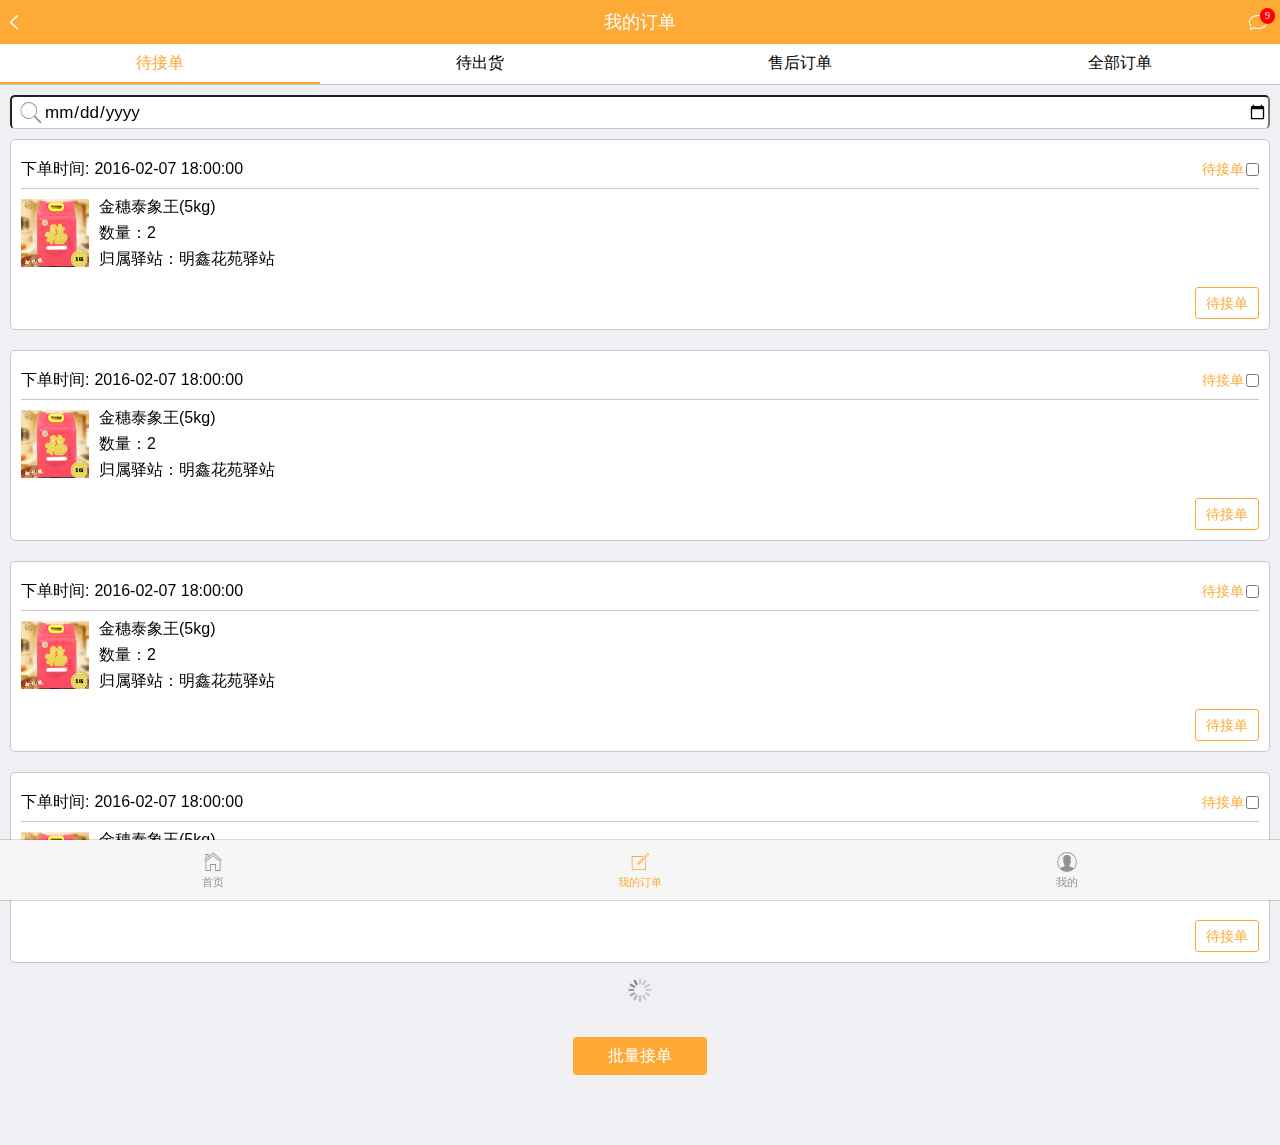
==== index2.html @ f34a5300 "update" ====
<!DOCTYPE html>
<html lang="en">
<head>
    <meta charset="UTF-8">
    <title>销售商系统</title>

    <!--移动web配置-->
    <meta name="viewport" content="width=device-width,initial-scale=1,user-scalable=no" />
    <!--加载样式-->
    <link rel="stylesheet" href="css/mui.min.css">
    <link rel="stylesheet" href="css/icons-extra.css">
    <link rel="stylesheet" href="css/index.main.css">
    <!--加载js文件-->
    <script src="js/mui.min.js"></script>
    <style type="text/css">
    /*尺寸适配1280*/
    @media screen and (max-width: 1280px){
        .mui-scroll .kit-item-people input{
            width: 100%;
        }
    }
    /*苹果6p尺寸适配414x736*/
    @media screen and (max-width: 736px){
        .mui-scroll .kit-item-people input{
            width: 100%;
        }
    }
    /*尺寸适配384x567*/
    @media screen and (max-width: 567px){
        .mui-scroll .kit-item-people input{
            width: 100%;
        }
    }

    /*苹果6/6s尺寸适配 375x667*/
    @media screen and (max-width: 375px){
        .mui-scroll .kit-item-people input{
            width: 100%;
        }
    }

   /*苹果4尺寸适配320x480  5s尺寸 320x568 */
    @media screen and (max-width: 320px){
        .mui-scroll .kit-item-people input{
            width: 100%;
        }
    }
    </style>
</head>
<body>

    <!--顶部标题栏-->
    <header class="headerBar mui-bar mui-bar-nav">
        <a class="btn-color-w mui-icon mui-icon-arrowleft mui-pull-left" href="javascript:history.go(-1)"></a>
        <h1 class="mui-title">我的订单</h1>
        <a class="btn-color-w mui-icon mui-icon-chatbubble mui-pull-right" href="message_center.html"><span class="mui-badge">9</span></a>
    </header>

    <!--底部Bar-->
    <nav class="footerBar mui-bar mui-bar-tab">
        <!-- <a class="mui-tab-item" href="#tabbar-view-home"> -->
        <a class="mui-tab-item" href="#tabbar-view-home">
            <span class="mui-icon mui-icon-home"></span>
            <span class="mui-tab-label">首页</span>
        </a>
        <a class="mui-tab-item mui-active" href="#tabbar-view-find">
            <span class="mui-icon mui-icon-compose"></span>
            <span class="mui-tab-label">我的订单</span>
        </a>
        <a class="mui-tab-item" href="#tabbar-view-user">
            <span class="mui-icon mui-icon-contact"></span>
            <span class="mui-tab-label">我的</span>
        </a>
    </nav>

    <script type="text/javascript">
        function sb1(){
            alert("11");
            //window.location.href="index1.html"; 
            window.open("index.html","_self");//"_target"
        }

        function sb2(){
            alert("2");
           // window.location.href="index2.html"; 
            window.open("index2.html","_self");
        }

        function sb3(){
            alert("3");
            //window.location.href="index3.html"; 
            window.open("index3.html","_self");
        }
    </script>

    <!--内容区域-->
    <div class="mui-content">
        <div id="tabbar-view-find" class="mui-control-content mui-active">
            <div id="segmentedControl" class="mui-slider-indicator mui-segmented-control mui-segmented-control-inverted">
                <a class="mui-control-item mui-active" href="#fxItemView1">待接单</a>
                <a class="mui-control-item" href="#fxItemView2">待出货</a>
                <a class="mui-control-item" href="#fxItemView3">售后订单</a>
                <a class="mui-control-item" href="#fxItemView4">全部订单</a>
            </div>
            
            <!--待接单模块-->
            <div id="fxItemView1" class="fx-item-view mui-slider-item mui-control-content mui-active">
                <div id="scroll-fx1" class="fx-scroll-my mui-scroll-wrapper">
                    <div class="mui-scroll">
                        <div class="kit-item-people">
                            <i class="fdj iconfont mui-icon mui-icon-search"></i>
                            <input type="date" name="date" value="">
                        </div>
                        <ul class="mui-table-view">
                            <li class="kitchen-item mui-table-view-cell mui-media">
                                <!--文字信息-->
                                <div class="title">
                                   <span>下单时间:</span>
                                   <small>2016-02-07 18:00:00</small>
                                   <span class="ing">待接单<input name="checkbox1" value="Item 3" type="checkbox"></span>
                                </div>
                                <a href="order_details_xs.html">
                                <div class="kit-item-txt mui-pull-left">
                                    <img src="images/dami.jpg" alt="">
                                    <div class='cut'>
                                        <p>金穗泰象王(5kg)</p>
                                        <p>数量：2</p>
                                        <p>归属驿站：明鑫花苑驿站</p>
                                    </div>
                                </div>
                                </a>
                                <a href="">
                                <input type="button" value="待接单">
                                </a>
                            </li>
                            <div class="cell-interval"></div>
                            <li class="kitchen-item mui-table-view-cell mui-media">
                                <!--文字信息-->
                                <div class="title">
                                   <span>下单时间:</span>
                                   <small>2016-02-07 18:00:00</small>
                                   <span class="ing">待接单<input name="checkbox1" value="Item 3" type="checkbox"></span>
                                </div>
                                <a href="order_details_xs.html">
                                <div class="kit-item-txt mui-pull-left">
                                    <img src="images/dami.jpg" alt="">
                                    <div class='cut'>
                                        <p>金穗泰象王(5kg)</p>
                                        <p>数量：2</p>
                                        <p>归属驿站：明鑫花苑驿站</p>
                                    </div>
                                </div>
                                </a>
                                <a href="">
                                <input type="button" value="待接单">
                                </a>
                            </li>
                            <div class="cell-interval"></div>
                            <li class="kitchen-item mui-table-view-cell mui-media">
                                <!--文字信息-->
                                <div class="title">
                                   <span>下单时间:</span>
                                   <small>2016-02-07 18:00:00</small>
                                   <span class="ing">待接单<input name="checkbox1" value="Item 3" type="checkbox"></span>
                                </div>
                                <a href="order_details_xs.html">
                                <div class="kit-item-txt mui-pull-left">
                                    <img src="images/dami.jpg" alt="">
                                    <div class='cut'>
                                        <p>金穗泰象王(5kg)</p>
                                        <p>数量：2</p>
                                        <p>归属驿站：明鑫花苑驿站</p>
                                    </div>
                                </div>
                                </a>
                                <a href="">
                                <input type="button" value="待接单">
                                </a>
                            </li>
                            <div class="cell-interval"></div>
                            <li class="kitchen-item mui-table-view-cell mui-media">
                                <!--文字信息-->
                                <div class="title">
                                   <span>下单时间:</span>
                                   <small>2016-02-07 18:00:00</small>
                                   <span class="ing">待接单<input name="checkbox1" value="Item 3" type="checkbox"></span>
                                </div>
                                <a href="order_details_xs.html">
                                <div class="kit-item-txt mui-pull-left">
                                    <img src="images/dami.jpg" alt="">
                                    <div class='cut'>
                                        <p>金穗泰象王(5kg)</p>
                                        <p>数量：2</p>
                                        <p>归属驿站：明鑫花苑驿站</p>
                                    </div>
                                </div>
                                </a>
                                <a href="">
                                <input type="button" value="待接单">
                                </a>
                            </li>
                            <div class="cell-in">
                                <span class="mui-spinner"></span>
                            </div>
                            <div class="mui-content-padded">
                                <button type="button" class="mui-btn-yellow">
                                    <a href="" class="more">
                                        批量接单
                                    </a>
                                </button>
                            </div> 
                        </ul>
                    </div>
                </div>
            </div>
            

            <!--待出货模块-->
            <div id="fxItemView2" class="fx-item-view mui-slider-item mui-control-content">
                <div id="scroll-fx2" class="fx-scroll-my mui-scroll-wrapper">
                    <div class="mui-scroll">
                        <div class="kit-item-people">
                            <i class="fdj iconfont mui-icon mui-icon-search"></i>
                            <input type="date" name="date" value="">
                        </div>
                        <ul class="mui-table-view">
                            <li class="kitchen-item mui-table-view-cell mui-media">
                                <!--文字信息-->
                                <div class="title">
                                   <span>下单时间:</span>
                                   <small>2016-02-07 18:00:00</small>
                                   <span class="ing">待出货<input name="checkbox1" value="Item 3" type="checkbox"></span>
                                </div>
                                <a href="order_details_xs.html">
                                <div class="kit-item-txt mui-pull-left">
                                    <img src="images/dami.jpg" alt="">
                                    <div class='cut'>
                                        <p>金穗泰象王(5kg)</p>
                                        <p>数量：2</p>
                                        <p>归属驿站：明鑫花苑驿站</p>
                                    </div>
                                </div>
                                </a>
                                <a href="">
                                <input type="button" value="&nbsp&nbsp&nbsp&nbsp出货&nbsp&nbsp&nbsp&nbsp">
                                </a>
                            </li>
                            <div class="cell-interval"></div>
                            <li class="kitchen-item mui-table-view-cell mui-media">
                                <!--文字信息-->
                                <div class="title">
                                   <span>下单时间:</span>
                                   <small>2016-02-07 18:00:00</small>
                                   <span class="ing">待出货<input name="checkbox1" value="Item 3" type="checkbox"></span>
                                </div>
                                <a href="order_details_xs.html">
                                <div class="kit-item-txt mui-pull-left">
                                    <img src="images/dami.jpg" alt="">
                                    <div class='cut'>
                                        <p>金穗泰象王(5kg)</p>
                                        <p>数量：2</p>
                                        <p>归属驿站：明鑫花苑驿站</p>
                                    </div>
                                </div>
                                </a>
                                <a href="">
                                <input type="button" value="&nbsp&nbsp&nbsp&nbsp出货&nbsp&nbsp&nbsp&nbsp">
                                </a>
                            </li>
                            <div class="cell-in">
                                <span class="mui-spinner"></span>
                            </div>
                            <div class="mui-content-padded">
                                <button type="button" class="mui-btn-yellow">
                                    <a href="" class="more">
                                        批量出货
                                    </a>
                                </button>
                            </div>
                        </ul>
                    </div>
                </div>
            </div>

            <!--售后订单模块-->
            <div id="fxItemView3" class="fx-item-view mui-slider-item mui-control-content">
                <div id="scroll-fx3" class="fx-scroll-my mui-scroll-wrapper">
                    <div class="mui-scroll">
                        <div class="kit-item-people">
                            <i class="fdj iconfont mui-icon mui-icon-search"></i>
                            <input type="date" name="date" value="">
                        </div>
                        <ul class="mui-table-view">
                            <li class="kitchen-item mui-table-view-cell mui-media">
                                <!--文字信息-->
                                <div class="title">
                                   <span>下单时间:</span>
                                   <small>2016-02-07 18:00:00</small>
                                   <span class="ing">待出货</span>
                                </div>
                                <a href="order_details_xs.html">
                                <div class="kit-item-txt mui-pull-left">
                                    <img src="images/dami.jpg" alt="">
                                    <div class='cut'>
                                        <p>金穗泰象王(5kg)</p>
                                        <p>数量：2</p>
                                        <p>归属驿站：明鑫花苑驿站</p>
                                    </div>
                                    <span class="shouhou">退款中</span>
                                </div>
                                </a>
                            </li>
                            <div class="cell-interval"></div>
                            <li class="kitchen-item mui-table-view-cell mui-media">
                                <!--文字信息-->
                                <div class="title">
                                   <span>下单时间:</span>
                                   <small>2016-02-07 18:00:00</small>
                                   <span class="ing">待出货</span>
                                </div>
                                <a href="order_details_xs.html">
                                <div class="kit-item-txt mui-pull-left">
                                    <img src="images/dami.jpg" alt="">
                                    <div class='cut'>
                                        <p>金穗泰象王(5kg)</p>
                                        <p>数量：2</p>
                                        <p>归属驿站：明鑫花苑驿站</p>
                                    </div>
                                    <span class="shouhou">待退款</span>
                                </div>
                                </a>
                            </li>
                            <div class="cell-in">
                                <span class="mui-spinner"></span>
                            </div>
                        </ul>
                    </div>
                </div>
            </div>

            <!--全部订单模块-->
            <div id="fxItemView4" class="fx-item-view mui-slider-item mui-control-content">
                <div id="scroll-fx4" class="fx-scroll-my mui-scroll-wrapper">
                    <div class="mui-scroll">
                        <div class="kit-item-people">
                            <i class="fdj iconfont mui-icon mui-icon-search"></i>
                            <input type="date" name="date" value="">
                        </div>
                        <ul class="mui-table-view">
                            <li class="kitchen-item mui-table-view-cell mui-media">
                                <!--文字信息-->
                                <div class="title">
                                   <span>下单时间:</span>
                                   <small>2016-02-07 18:00:00</small>
                                   <span class="ing">待接单</span>
                                </div>
                                <a href="order_details_xs.html">
                                <div class="kit-item-txt mui-pull-left">
                                    <img src="images/dami.jpg" alt="">
                                    <div class='cut'>
                                        <p>金穗泰象王(5kg)</p>
                                        <p>数量：2</p>
                                        <p>归属驿站：明鑫花苑驿站</p>
                                    </div>
                                </div>
                                </a>
                                <a href="">
                                <input type="button" value="待接单">
                                </a>
                            </li>
                            <div class="cell-interval"></div>
                            <li class="kitchen-item mui-table-view-cell mui-media">
                                <!--文字信息-->
                                <div class="title">
                                   <span>下单时间:</span>
                                   <small>2016-02-07 18:00:00</small>
                                   <span class="ing">已出货</span>
                                </div>
                                <a href="order_details_xs.html">
                                <div class="kit-item-txt mui-pull-left">
                                    <img src="images/dami.jpg" alt="">
                                    <div class='cut'>
                                        <p>金穗泰象王(5kg)</p>
                                        <p>数量：2</p>
                                        <p>归属驿站：明鑫花苑驿站</p>
                                    </div>
                                </div>
                                </a>
                            </li>
                            <div class="cell-in">
                                <span class="mui-spinner"></span>
                            </div>
                        </ul>
                    </div>
                </div>
            </div>

        </div>

    </div>

    <script>
        mui.init({
            swipeBack: false
        });

        //选项卡点击事件  
        mui('.mui-bar-tab').on('tap', 'a', function(e) {  
        var targetTab = this.getAttribute('href');  
            // 判读点击第几个底部按钮
            if (targetTab == "#tabbar-view-home") {  
                console.log("aaa");
                mui.openWindow({url:'index1.html'});
            }  else if (targetTab == "#tabbar-view-find"){
                console.log("bbb");
                mui.openWindow({url:'index2.html'});
            } else if(targetTab == "#tabbar-view-user"){
                console.log("ccc");
                mui.openWindow({url:'index3.html'});
            }
        }); 

    </script>
</body>
</html>
---- css/icons-extra.css ----
@font-face {
    font-family: MuiiconSpread;
    font-weight: normal;
    font-style: normal;
    src:  url('../fonts/mui-icons-extra.ttf') format('truetype'); /* iOS 4.1- */
}
.mui-icon-extra
{
    font-family: MuiiconSpread;
    font-size: 14px;
    font-weight: normal;
    font-style: normal;
    line-height: 1;
    display: inline-block;
    text-decoration: none;
    -webkit-font-smoothing: antialiased;
}
.mui-icon-extra-cold:before { content: "\e500"; }
.mui-icon-extra-share:before { content: "\e200"; }
.mui-icon-extra-class:before { content: "\e118"; }
.mui-icon-extra-custom:before { content: "\e117"; }
.mui-icon-extra-new:before { content: "\e103"; }
.mui-icon-extra-card:before { content: "\e104"; }
.mui-icon-extra-grech:before { content: "\e105"; }
.mui-icon-extra-trend:before { content: "\e106"; }
.mui-icon-extra-filter:before { content: "\e207"; }
.mui-icon-extra-holiday:before { content: "\e300"; }
.mui-icon-extra-cart:before { content: "\e107"; }
.mui-icon-extra-heart:before { content: "\e180"; }
.mui-icon-extra-computer:before { content: "\e600"; }
.mui-icon-extra-express:before { content: "\e108"; }
.mui-icon-extra-gift:before { content: "\e109"; }
.mui-icon-extra-gold:before { content: "\e102"; }
.mui-icon-extra-lamp:before { content: "\e601"; }
.mui-icon-extra-rank:before { content: "\e110"; }
.mui-icon-extra-notice:before { content: "\e111"; }
.mui-icon-extra-sweep:before { content: "\e202"; }
.mui-icon-extra-arrowleftcricle:before { content: "\e401"; }
.mui-icon-extra-dictionary:before { content: "\e602"; }
.mui-icon-extra-heart-filled:before { content: "\e119"; }
.mui-icon-extra-xiaoshuo:before { content: "\e607"; }
.mui-icon-extra-top:before { content: "\e403"; }
.mui-icon-extra-people:before { content: "\e203"; }
.mui-icon-extra-topic:before { content: "\e603"; }
.mui-icon-extra-hotel:before { content: "\e301"; }
.mui-icon-extra-like:before { content: "\e206"; }
.mui-icon-extra-regist:before { content: "\e201"; }
.mui-icon-extra-order:before { content: "\e113"; }
.mui-icon-extra-alipay:before { content: "\e114"; }
.mui-icon-extra-find:before { content: "\e400"; }
.mui-icon-extra-arrowrightcricle:before { content: "\e402"; }
.mui-icon-extra-calendar:before { content: "\e115"; }
.mui-icon-extra-prech:before { content: "\e116"; }
.mui-icon-extra-cate:before { content: "\e501"; }
.mui-icon-extra-comment:before { content: "\e209"; }
.mui-icon-extra-at:before { content: "\e208"; }
.mui-icon-extra-addpeople:before { content: "\e204"; }
.mui-icon-extra-peoples:before { content: "\e205"; }
.mui-icon-extra-calc:before { content: "\e101"; }
.mui-icon-extra-classroom:before { content: "\e604"; }
.mui-icon-extra-phone:before { content: "\e404"; }
.mui-icon-extra-university:before { content: "\e605"; }
.mui-icon-extra-outline:before { content: "\e606"; }
---- css/index.main.css ----
@charset "UTF-8";

/*顶部颜色*/
.headerBar{background-color: #feaa36;}

/*底部颜色*/
.footerBar{background-color: #f6f6f6;}

/*按钮白色*/
.btn-color-w{color: white;}

/*间隔模块*/
.cell-interval{background-color: #f0eff5;padding: 5px 0px;width: 100%;text-align: center;}
.cell-in{background-color: #f0eff5;padding: 5px 0px;width: 100%;text-align: center;}
/*绘制线条*/
.lc-line-t{border-top: #e0e5e6 solid 1px;}
.lc-line-b{border-bottom: #e0e5e6 solid 1px;}

/*浮动*/
.fl{float: left}
.fr{float: right}

/*首页－顶部三个菜单视图样式*/
/*.mui-control-content {background-color: white;}*/
.mui-control-content .mui-loading { margin-top: 150px;}

/**/
.kitchen-view{background-color: white;}
.kitchen-item{background-color: white;display: -webkit-flex;flex-direction: column; border: 1px solid #c8c7cc;border-radius: 5px;margin:10px 10px 0px 10px;}
.kitchen-item .kit-item-img{  line-height: 82px;  max-width: 126px;  height: 82px;margin-right: 10px;}
.kitchen-item .kit-item-txt{flex: 1;/*border-bottom: 1px solid #c8c7cc;*/width: 100%;}
.kit-item-txt.mui-pull-left .cut p {font-size: 16px;line-height: 16px;}
.kit-item-txt.mui-pull-left img {width: 68px;margin: 10px 10px 10px 0px;float: left;}
.kitchen-item .kit-item-txt .item-base-txt{ flex: 1;}
.kitchen-item .kit-item-txt .kit-item-txt-tt{color: #333333;font-size: 1.0rem;}
.kitchen-more{background-color: white;height: 44px;align-items: center; display: -webkit-flex;}
.kitchen-more .kitchen-more-btn{align-items: center; width: 80px; height: 30px;background-color: white;text-align: center;line-height: 30px;margin: 0 auto;border-radius: 5px;border: #e6e6e6 solid 1px;color: #333333;}
.ibt-bsv{text-align: left;color: #939393;font-size: 14px;}
.ibt-bsv .ibt-bsv-bk{width:18px;height: 20px; margin-right: 3px;}
.mui-slider1 .mui-slider-group .mui-slider-item img {width: 100%;}
.kit-item-txt.mui-media-body img {width: 16px;}
span.mui-icon p {margin-left: 16px;}

/**/
.title,.title-a,.title-b,.title-c  {border-bottom: 1px solid #c8c7cc;}
.title,.title-a,span {font-size: 18px;line-height: 36px;}
.title-b span {font-size: 14px;line-height: 36px;}
.title-b span p {font-size: 16px;line-height: 20px;color: #000;}
.title-c span p {font-size: 14px;line-height: 18px;}
.title-b small {font-size: 16px;font-weight: bold;}
span.jieshao {margin-top: -75px;float: left;margin-left: 68px;}
span.cut {float: left;}
span {font-size: 16px;}
span.ing {float: right;color: #ffa935;font-size: 14px;line-height: 38px;font-weight: normal;}
span.ing input {float: right;margin-top: 13px;margin-left: 2px;}
span.mui-icon.mui-icon-refresh p {margin-left: 16px;}
.mui-ellipsis-3 {display: -webkit-box;overflow: hidden;white-space: normal!important;text-overflow: ellipsis;word-wrap: break-word;-webkit-line-clamp: 3;-webkit-box-orient: vertical;}
.fx-item-tt{color: #333333;font-size: 1.2rem;}
.fx-item-ds{color: #939393;font-size: 0.8rem;margin-top: 5px;}
.fx-item-view{/*background-color: white;*/height:auto;}
/*.fx-scroll-my{background-color: white;}*/

/*我的页面*/
.user-header-view{background-color:#feab34;height: 208px;display: -webkit-flex;}
.user-header-view .user-topv{text-align: center;width: 80%; height: 140px;align-self:center;margin: 0px auto;}
.user-img{width: 80px; height: 80px; margin: 0 auto;}
.user-topv img{width: 80px;display: -webkit-flex;    border: 1px solid #ffa935;border-radius: 40px;}
.user-longin{color: white;margin: 10px; font-size: 1.0rem;}
.user-himt{color: white;font-size: 0.85rem;}
.mui-table-tit-cell img{width: 36px;}
.mui-tp {display: block;text-align: center;}
.mui-content .mui-tp img{margin-top: 120px;width: 130px;}
.mui-content .mui-tp .mui-word{font-size: 14px;margin-top: -10px;}

/*详情页面*/
.main{width: auto;}
.media-body{color: #000;margin-left: 15px;margin-top: 15px;}
.media-body p{font-size: 14px;line-height: 28px;}
video{width: 100%;height: 100%;}

/*搜索页面*/
.top-sch-box {height: 34px; margin: 10px; padding: 10px;font-size: 14px;color: #999999;background-color: #fff;border-radius: 3px;}
.centerflex {display: flex;-webkit-box-align: center;align-items: center;}
.top-sch-box .fdj {color: #979797;font-size: 24px;float: left;margin-top: -24px;}
.top-sch-box .sch-txt {width: 100%; padding: 0 32px;border: none;height: 34px;font-size: 16px; background-color: #fff;margin-top: -10px;}
a.more {color: #fff;}
span.shouhou {float: right;margin-top: -65px;color: #ffa935; font-size: 14px;}
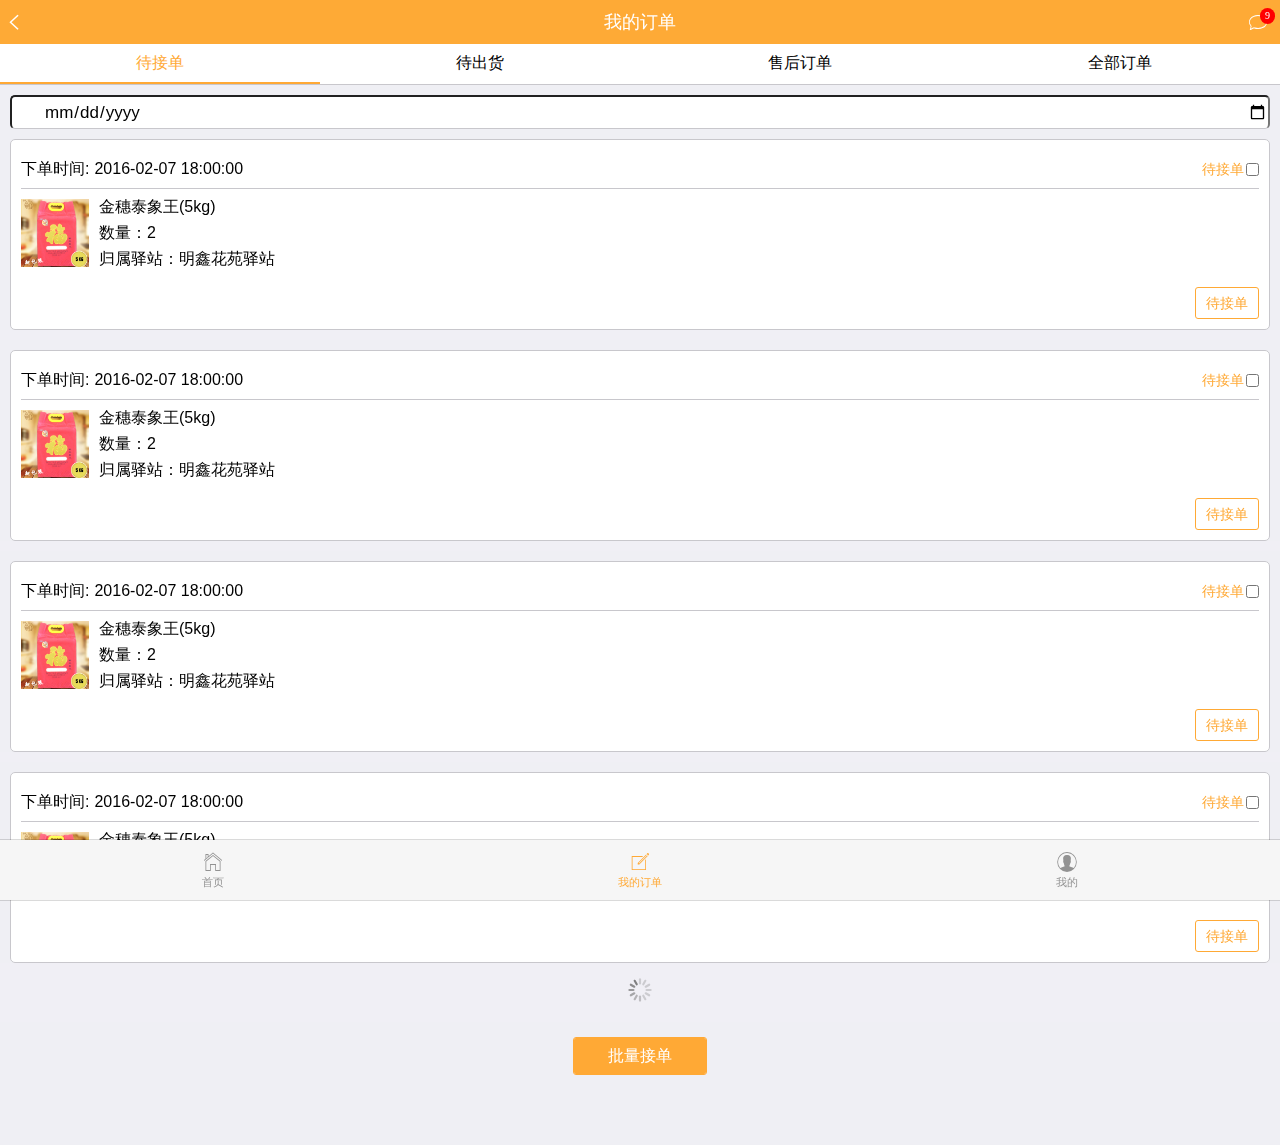
==== commit 4c7d8af5: "Update index2.html" ====
--- a/index2.html
+++ b/index2.html
@@ -108,7 +108,6 @@
                 <div id="scroll-fx1" class="fx-scroll-my mui-scroll-wrapper">
                     <div class="mui-scroll">
                         <div class="kit-item-people">
-                            <i class="fdj iconfont mui-icon mui-icon-search"></i>
                             <input type="date" name="date" value="">
                         </div>
                         <ul class="mui-table-view">
@@ -422,4 +421,4 @@
 
     </script>
 </body>
-</html>+</html>
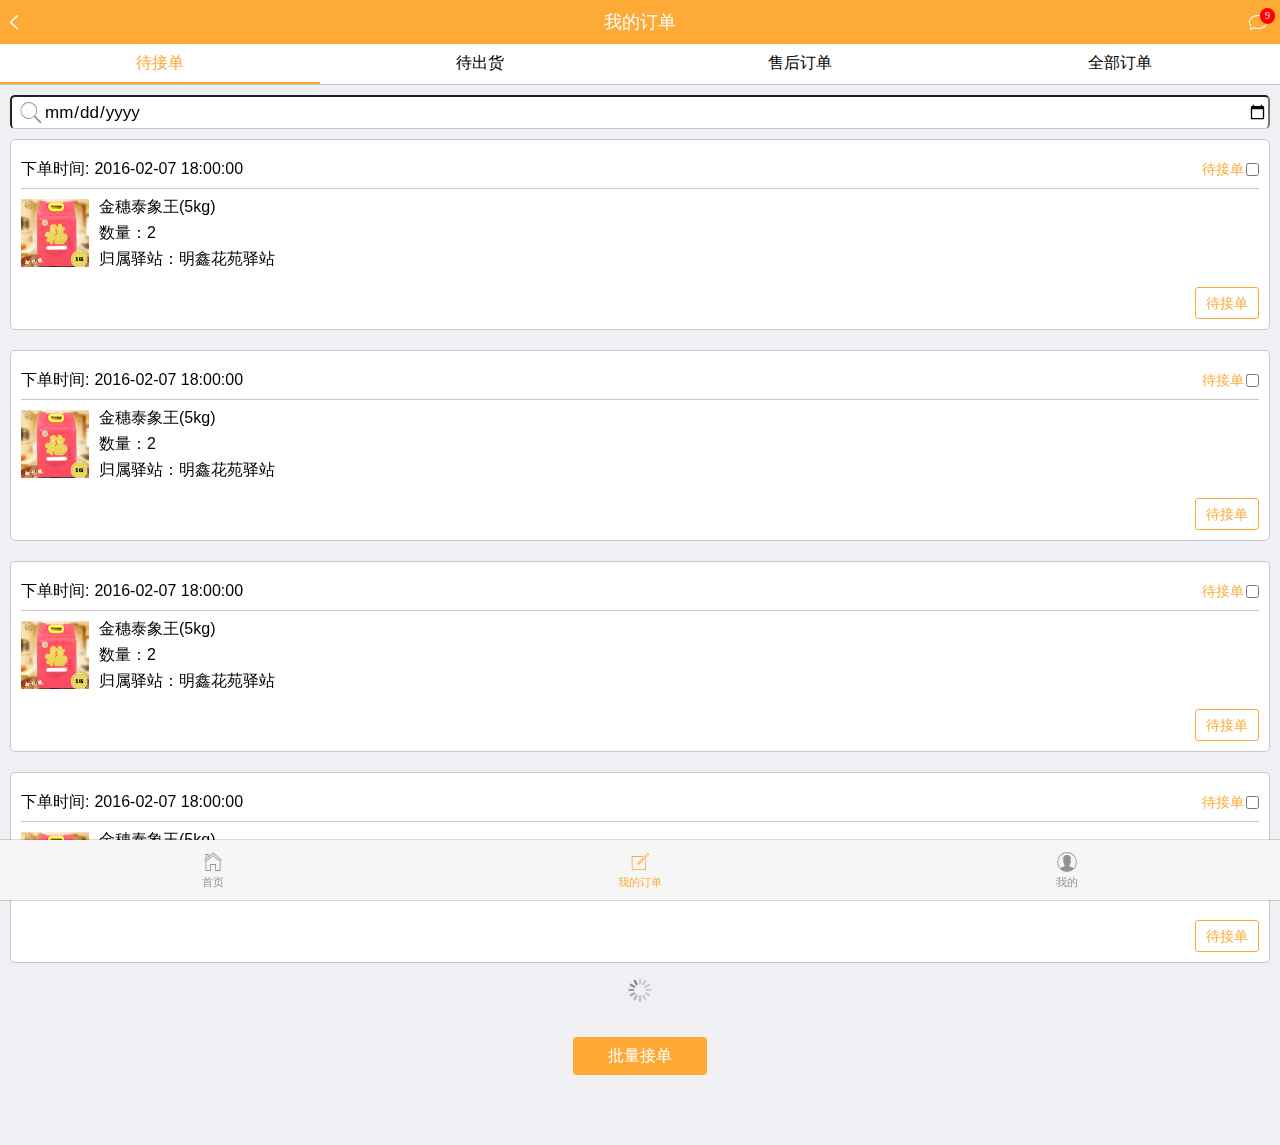
==== commit 451eb12b: "Update index2.html" ====
--- a/index2.html
+++ b/index2.html
@@ -12,40 +12,6 @@
     <link rel="stylesheet" href="css/index.main.css">
     <!--加载js文件-->
     <script src="js/mui.min.js"></script>
-    <style type="text/css">
-    /*尺寸适配1280*/
-    @media screen and (max-width: 1280px){
-        .mui-scroll .kit-item-people input{
-            width: 100%;
-        }
-    }
-    /*苹果6p尺寸适配414x736*/
-    @media screen and (max-width: 736px){
-        .mui-scroll .kit-item-people input{
-            width: 100%;
-        }
-    }
-    /*尺寸适配384x567*/
-    @media screen and (max-width: 567px){
-        .mui-scroll .kit-item-people input{
-            width: 100%;
-        }
-    }
-
-    /*苹果6/6s尺寸适配 375x667*/
-    @media screen and (max-width: 375px){
-        .mui-scroll .kit-item-people input{
-            width: 100%;
-        }
-    }
-
-   /*苹果4尺寸适配320x480  5s尺寸 320x568 */
-    @media screen and (max-width: 320px){
-        .mui-scroll .kit-item-people input{
-            width: 100%;
-        }
-    }
-    </style>
 </head>
 <body>
 
@@ -108,6 +74,7 @@
                 <div id="scroll-fx1" class="fx-scroll-my mui-scroll-wrapper">
                     <div class="mui-scroll">
                         <div class="kit-item-people">
+                            <i class="fdj iconfont mui-icon mui-icon-search"></i>
                             <input type="date" name="date" value="">
                         </div>
                         <ul class="mui-table-view">
